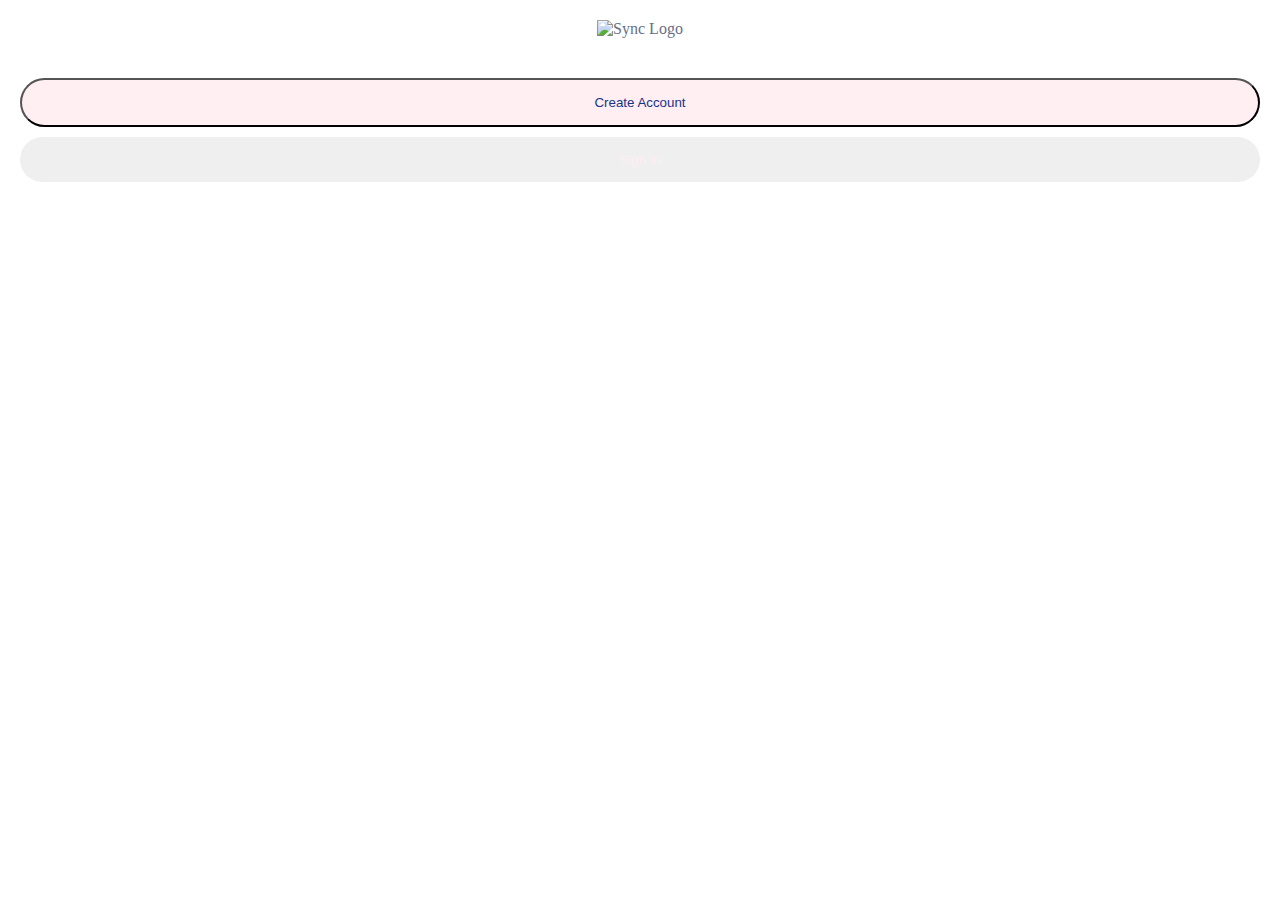
==== index.html @ 5c666426 "Created inital files." ====
<!DOCTYPE html>
<html lang="en">
<head>
    <meta charset="UTF-8">
    <meta name="viewport" content="width=device-width, initial-scale=1.0">
    <title>Sync - Music Dating App</title>
    <link rel="stylesheet" href="css/main.css">
    <link rel="preconnect" href="https://fonts.googleapis.com">
    <link rel="preconnect" href="https://fonts.gstatic.com" crossorigin>
    <link href="https://fonts.googleapis.com/css2?family=Literata:ital,opsz,wght@0,7..72,200..900;1,7..72,200..900&display=swap" rel="stylesheet">
    <link href="https://fonts.googleapis.com/css2?family=Literata:ital,opsz,wght@0,7..72,200..900;1,7..72,200..900&family=Manrope:wght@200..800&display=swap" rel="stylesheet">
</head>
<body>
    <div class="container">
        <div class="logo">
            <img src="images/logo-text-img-whiteout.png" alt="Sync Logo">
        </div>
        <div class="buttons">
            <button class="btn create-account">Create Account</button>
            <button class="btn sign-in">Sign In</button>
        </div>
    </div>
</body>
</html>
---- css/main.css ----
/* || RESET */
* {
    margin: 0;
    padding: 0;
    box-sizing: border-box;
}


/* || VARIABLES */
:root {
    --main-bg-color: white;
    --gradient-bg-color: linear-gradient(180deg, #4169E1, #173387);
    
    --auth-heading-color: #101828;           /* Heading color for Login and SignIn*/

    --main-heading-color: white;             /* Heading color for dark home pages*/
    --secondary-heading-color: #101828;      /* Heading color for light home pages*/
    
    --main-font-color: #667085 ; 

    --form-placer-font-color: #858D9D;      /* Font color for placer text in forms*/
    --form-font-color: #2B2F38;             /* Font color for user entered text in forms*/

    --main-button-color: linear-gradient(180deg, #4169E1, #173387);
    --main-button-hover-color: transparent;

    --like-button-color: linear-gradient(180deg, #FFA8C2, #F97A7A);
    --like-button-hover-color: transparent;

    --dislike-button-color: linear-gradient(180deg, #4169E1, #173387);
    --dislike-button-hover-color: transparent;

    --badges-selected-color: #4169E1 ;          /* Background color for badges users selected (e.g. genres selected) */
    --badges-selected-border-color: #173387;    /* Border color for badges users selected (e.g. genres selected) */
    --badges-font-color: white;                 /* Font color for badges users selected (e.g. genres selected) */

    --badges--color: transparent;                 /* Background color for badges users selected (e.g. genres selected) */
    --badges-border-color: #D0D3D9 ;            /* Border color for badges (e.g. genre) */
    --badges-font-color: #667085 ;              /* Font color for badges (e.g. genre) */
} 


body {
    background-color: var(--main-bg-color);
    margin: 0;
    display: flex;
    flex-direction: column;
    color: var(--main-font-color);
    font-size: 1rem;
    text-align: left;
    overflow-x: hidden;
    height: 100vh;
    max-width: 100vw;
}

h3 {
    font-size: 18px;
    font-weight: 600;
}

.container {
    text-align: center;
    width: 100%;
    padding: 20px;
}

.buttons{
    margin-top: 40px;
    margin-bottom: 40px;
}

.btn {
    display: block;
    width: 100%;
    padding: 15px;
    margin: 10px auto;
    border-radius: 99px;
    transition: 0.3s ease;
}

.btn.create-account{
    background-color: #FFEEF2;
    color: #173387; 
}

.btn.sign-in{
    border: 2px #FFEEF2;
    color: #FFEEF2;
}

.avatar {
    height: 80px;
    width: 80px;
    border-radius: 100px;
}
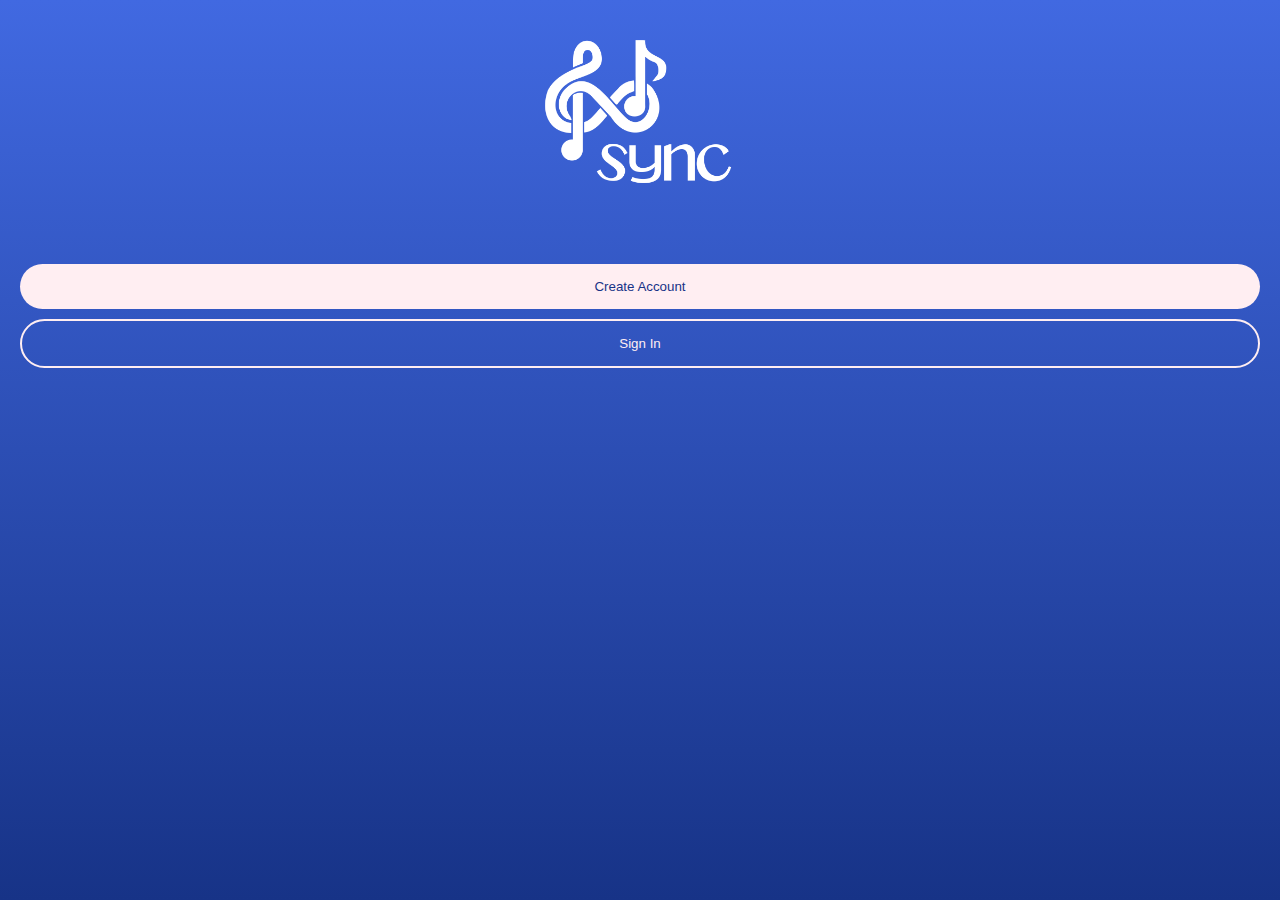
==== commit e1b47c8b: "Modified logo and layout of index." ====
--- a/index.html
+++ b/index.html
@@ -11,7 +11,7 @@
     <link href="https://fonts.googleapis.com/css2?family=Literata:ital,opsz,wght@0,7..72,200..900;1,7..72,200..900&family=Manrope:wght@200..800&display=swap" rel="stylesheet">
 </head>
 <body>
-    <div class="container">
+    <div class="container dark-background">
         <div class="logo">
             <img src="images/logo-text-img-whiteout.png" alt="Sync Logo">
         </div>
--- a/css/main.css
+++ b/css/main.css
@@ -39,7 +39,7 @@
     --badges-font-color: #667085 ;              /* Font color for badges (e.g. genre) */
 } 
 
-
+/* || SITEWIDE */
 body {
     background-color: var(--main-bg-color);
     margin: 0;
@@ -49,7 +49,7 @@
     font-size: 1rem;
     text-align: left;
     overflow-x: hidden;
-    height: 100vh;
+    max-height: 100vh;
     max-width: 100vw;
 }
 
@@ -62,6 +62,7 @@
     text-align: center;
     width: 100%;
     padding: 20px;
+    height: 100vh;
 }
 
 .buttons{
@@ -78,14 +79,26 @@
     transition: 0.3s ease;
 }
 
+
+/* || INDEX */
+.logo img{
+    height: 200px;
+}
+
+.dark-background{
+    background: var(--gradient-bg-color);
+}
+
 .btn.create-account{
     background-color: #FFEEF2;
+    border: none;
     color: #173387; 
 }
 
 .btn.sign-in{
-    border: 2px #FFEEF2;
+    border: 2px solid #FFEEF2;
     color: #FFEEF2;
+    background-color: transparent;
 }
 
 .avatar {
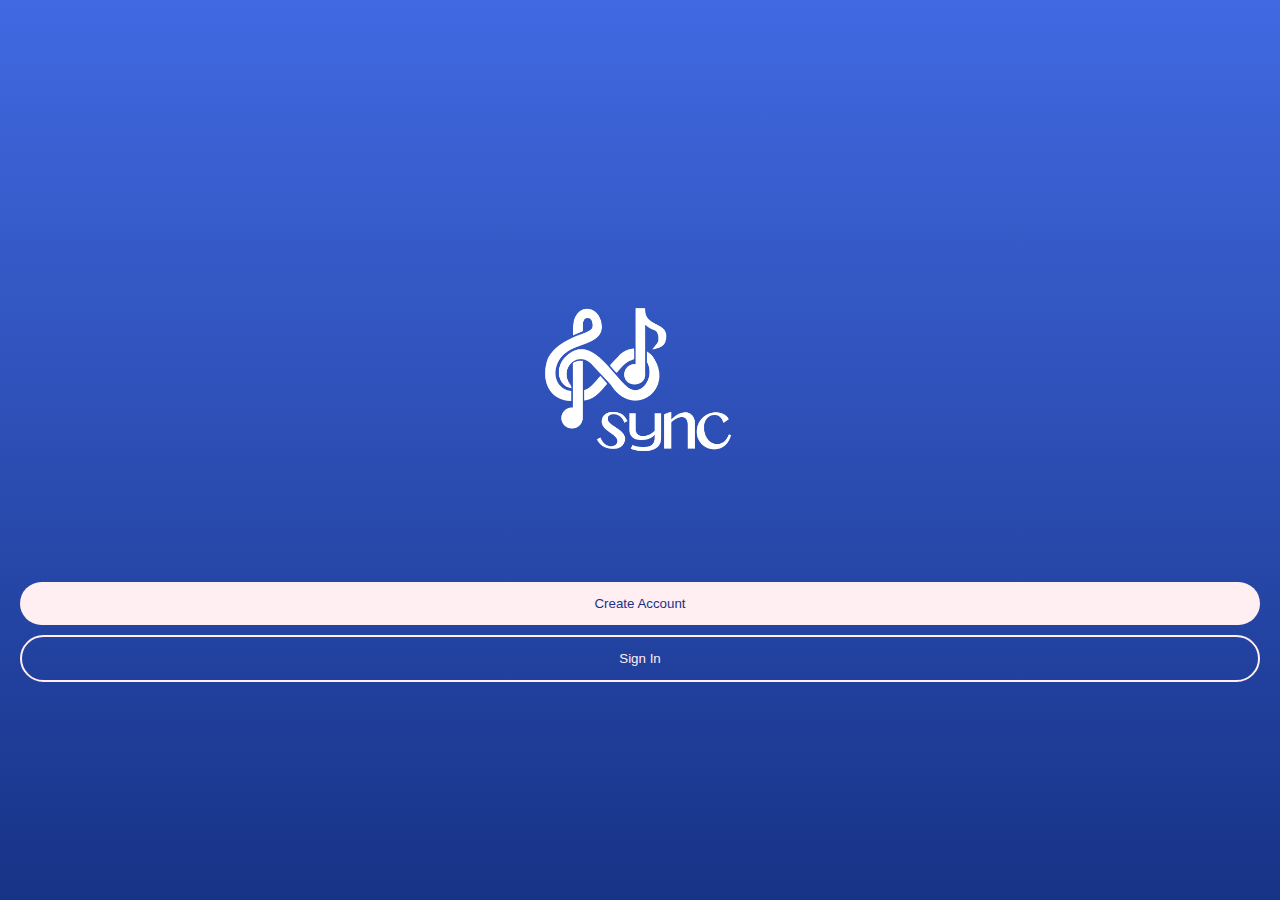
==== commit 3e8668fd: "Centered items vertically." ====
--- a/index.html
+++ b/index.html
@@ -12,12 +12,14 @@
 </head>
 <body>
     <div class="container dark-background">
-        <div class="logo">
-            <img src="images/logo-text-img-whiteout.png" alt="Sync Logo">
-        </div>
-        <div class="buttons">
-            <button class="btn create-account">Create Account</button>
-            <button class="btn sign-in">Sign In</button>
+        <div class="content">
+            <div class="logo">
+                <img src="images/logo-text-img-whiteout.png" alt="Sync Logo">
+            </div>
+            <div class="buttons">
+                <button class="btn create-account">Create Account</button>
+                <button class="btn sign-in">Sign In</button>
+            </div>
         </div>
     </div>
 </body>
--- a/css/main.css
+++ b/css/main.css
@@ -44,13 +44,12 @@
     background-color: var(--main-bg-color);
     margin: 0;
     display: flex;
-    flex-direction: column;
+    justify-content: center;
     color: var(--main-font-color);
     font-size: 1rem;
     text-align: left;
     overflow-x: hidden;
     max-height: 100vh;
-    max-width: 100vw;
 }
 
 h3 {
@@ -63,17 +62,16 @@
     width: 100%;
     padding: 20px;
     height: 100vh;
-}
-
-.buttons{
-    margin-top: 40px;
-    margin-bottom: 40px;
+    display: flex;
+    flex-direction: column;
+    justify-content: center;
+    position: relative;
 }
 
 .btn {
     display: block;
     width: 100%;
-    padding: 15px;
+    padding: 14px 16px;
     margin: 10px auto;
     border-radius: 99px;
     transition: 0.3s ease;
@@ -81,12 +79,23 @@
 
 
 /* || INDEX */
+.content{
+    justify-content: center;
+    align-items: center;
+    margin-top: 90px;
+}
+
 .logo img{
     height: 200px;
 }
 
 .dark-background{
     background: var(--gradient-bg-color);
+}
+
+.buttons{
+    margin-top: 90px;
+    margin-bottom: 20px;
 }
 
 .btn.create-account{
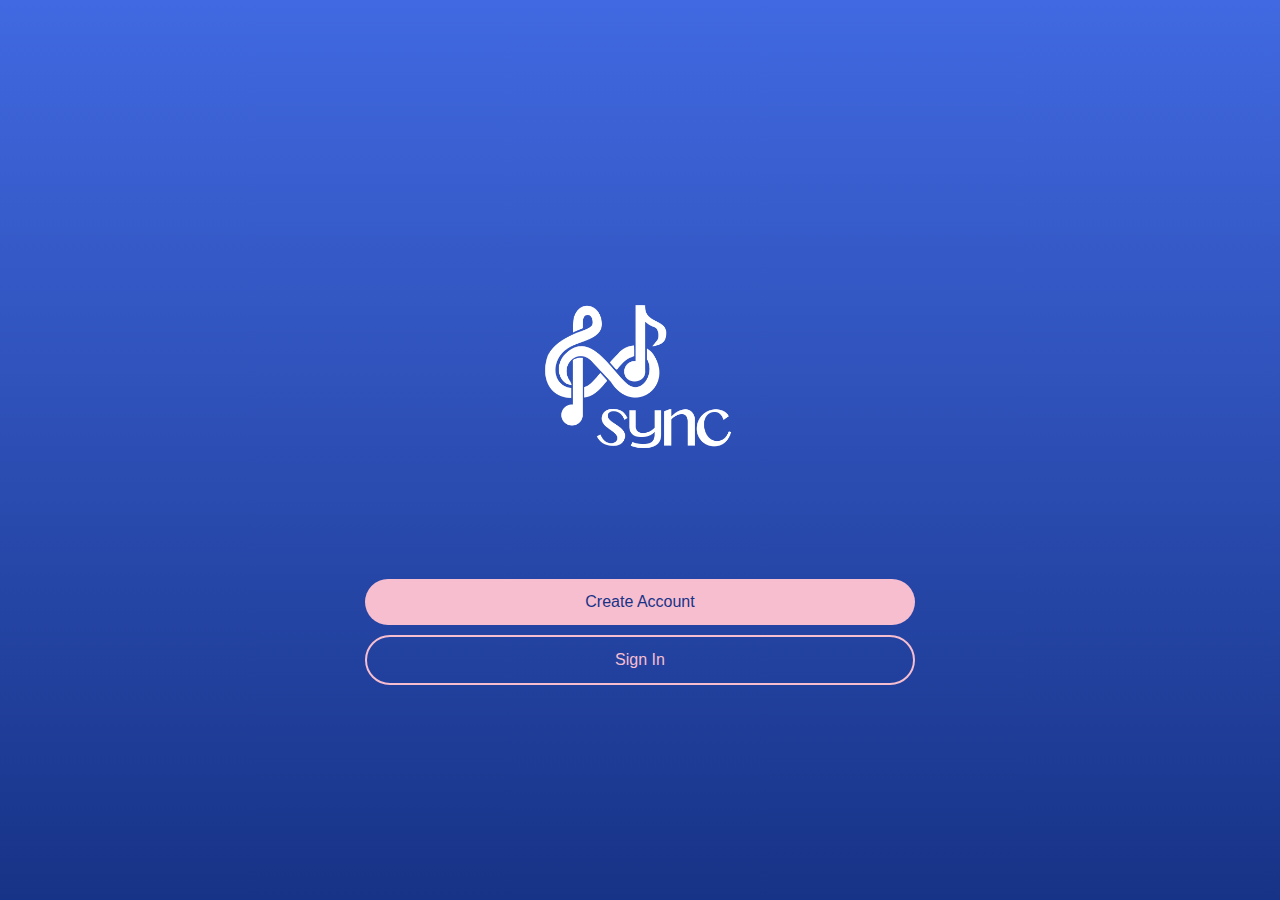
==== commit ffe36d5a: "Created register pages and organized file tree." ====
--- a/index.html
+++ b/index.html
@@ -4,7 +4,7 @@
     <meta charset="UTF-8">
     <meta name="viewport" content="width=device-width, initial-scale=1.0">
     <title>Sync - Music Dating App</title>
-    <link rel="stylesheet" href="css/main.css">
+    <link rel="stylesheet" href="/css/main.css">
     <link rel="preconnect" href="https://fonts.googleapis.com">
     <link rel="preconnect" href="https://fonts.gstatic.com" crossorigin>
     <link href="https://fonts.googleapis.com/css2?family=Literata:ital,opsz,wght@0,7..72,200..900;1,7..72,200..900&display=swap" rel="stylesheet">
--- a/css/main.css
+++ b/css/main.css
@@ -46,7 +46,7 @@
     display: flex;
     justify-content: center;
     color: var(--main-font-color);
-    font-size: 1rem;
+    font-size: 16px;
     text-align: left;
     overflow-x: hidden;
     max-height: 100vh;
@@ -75,6 +75,7 @@
     margin: 10px auto;
     border-radius: 99px;
     transition: 0.3s ease;
+    font-size: 16px;
 }
 
 
@@ -99,16 +100,29 @@
 }
 
 .btn.create-account{
-    background-color: #FFEEF2;
+    background-color: #f7becf;
     border: none;
     color: #173387; 
+    max-width: 550px;
+}
+
+.btn.create-account:hover{
+    background-color: #F97A7A;
 }
 
 .btn.sign-in{
-    border: 2px solid #FFEEF2;
-    color: #FFEEF2;
+    border: 2px solid #f7becf;
+    color: #f7becf;
     background-color: transparent;
+    max-width: 550px;
 }
+
+.btn.sign-in:hover{
+    background-color: #F97A7A;
+    color: #173387; 
+    border-color: #F97A7A;
+}
+
 
 .avatar {
     height: 80px;
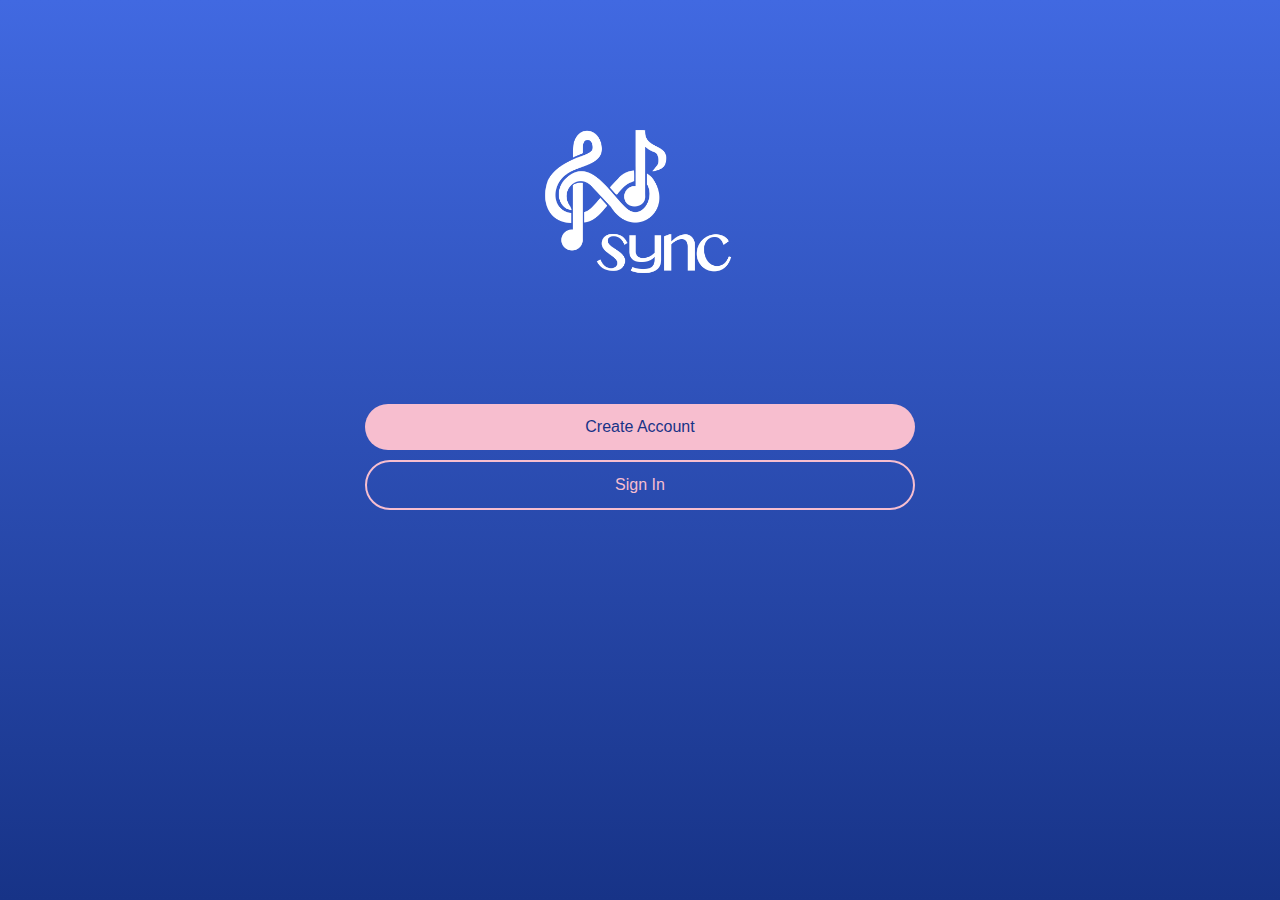
==== commit 9d64076c: "Updated birthday submission." ====
--- a/index.html
+++ b/index.html
@@ -17,7 +17,9 @@
                 <img src="images/logo-text-img-whiteout.png" alt="Sync Logo">
             </div>
             <div class="buttons">
-                <button class="btn create-account">Create Account</button>
+                <a href="html/register.html">
+                    <button class="btn create-account">Create Account</button>
+                </a>
                 <button class="btn sign-in">Sign In</button>
             </div>
         </div>
--- a/css/main.css
+++ b/css/main.css
@@ -20,8 +20,9 @@
 
     --form-placer-font-color: #858D9D;      /* Font color for placer text in forms*/
     --form-font-color: #2B2F38;             /* Font color for user entered text in forms*/
-
-    --main-button-color: linear-gradient(180deg, #4169E1, #173387);
+    --form-border-color: #3D4D65;           /* Border color for form options*/ 
+
+    --main-button-color: linear-gradient(90deg, #4169E1, #173387);
     --main-button-hover-color: transparent;
 
     --like-button-color: linear-gradient(180deg, #FFA8C2, #F97A7A);
@@ -57,14 +58,16 @@
     font-weight: 600;
 }
 
+a{
+    text-decoration: none;
+}
+
 .container {
-    text-align: center;
     width: 100%;
     padding: 20px;
     height: 100vh;
     display: flex;
     flex-direction: column;
-    justify-content: center;
     position: relative;
 }
 
@@ -76,11 +79,13 @@
     border-radius: 99px;
     transition: 0.3s ease;
     font-size: 16px;
+    border: none;
 }
 
 
 /* || INDEX */
 .content{
+    text-align: center;
     justify-content: center;
     align-items: center;
     margin-top: 90px;
@@ -124,6 +129,87 @@
 }
 
 
+/* || REGISTER */
+.form-step {
+    display: flex;
+    flex-direction: column;
+    justify-content: center;
+    align-items: flex-start;
+}
+
+.form-step h2 {
+    font-size: 24px;
+    font-family: "Literata", serif;
+    color: var(--auth-heading-color);
+    font-weight: 600;
+}
+
+input::placeholder {
+    color: var(--form-placer-font-color);
+    font-size: 16px;
+}
+
+.btn.next{
+    position: absolute;
+    bottom: 40px;
+    right: 20px;
+    background: var(--main-button-color);
+    color: white;
+    width: 50px;
+    height: 50px;
+}
+
+.btn-prev-container{
+    width: 100%;    
+    position: relative;        
+}
+
+.btn.prev{
+    background: transparent;
+    color: #173387;
+    padding-left: 0px;
+    width: 50px;
+    height: 50px;
+    margin-left: 0;
+}
+
+input[type="email"] {
+    width: 100%;
+    padding: 16px 0px;
+    border: none;
+    border-top: 1px solid var(--form-border-color);
+    border-bottom: 1px solid var(--form-border-color);
+    font-size: 16px;
+    margin-top: 35px;
+    margin-bottom: 52px;
+    outline: none;
+    color: var(--form-font-color);
+}
+
+.birthday-inputs {
+    display: flex;
+    justify-content: space-around;
+    margin: 0 auto; 
+    border-top: 1px solid var(--form-border-color);
+    border-bottom: 1px solid var(--form-border-color);
+    margin-top: 35px;
+    margin-bottom: 52px;
+}
+
+
+.birthday-inputs input {
+    width: 60px;
+    padding: 16px 0px;
+    border: none;
+    font-size: 16px;
+    outline: none;
+    color: var(--form-font-color);
+    text-align: center;
+}
+
+
+
+
 .avatar {
     height: 80px;
     width: 80px;
